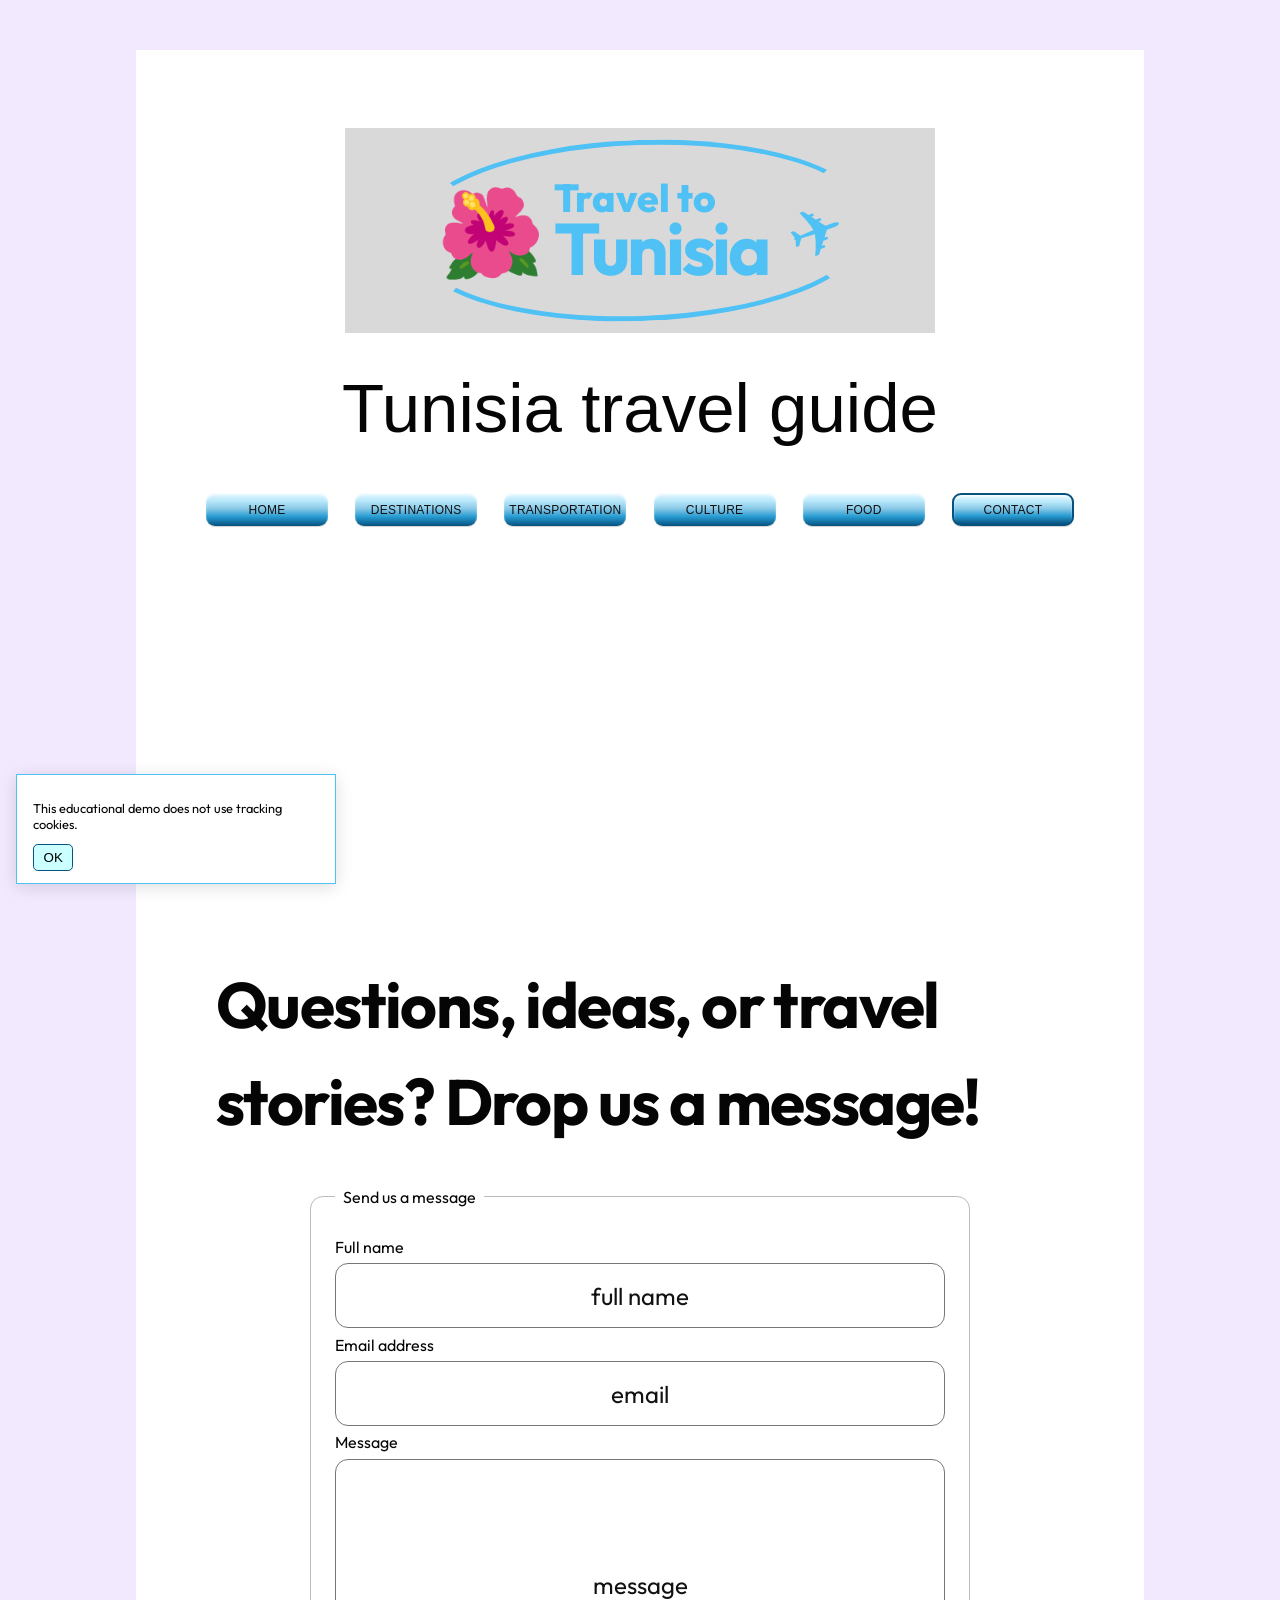
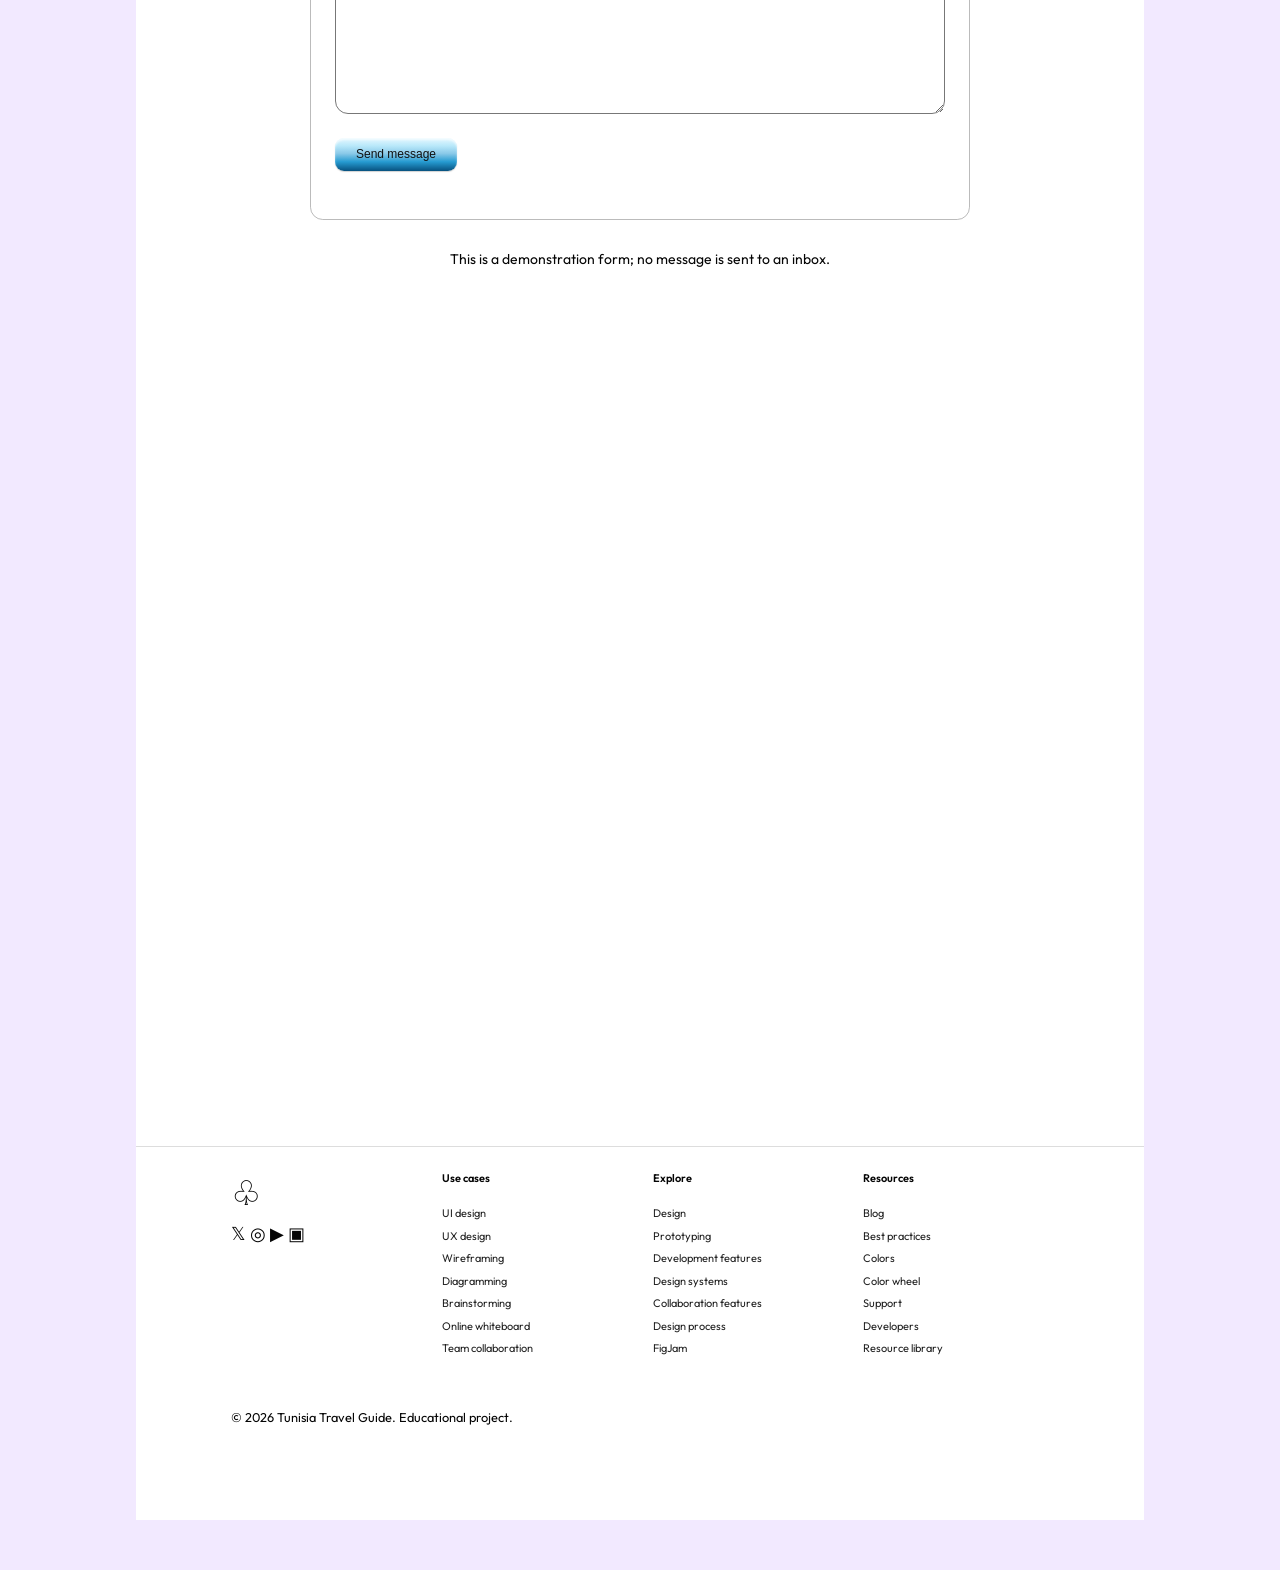
==== contact.html @ e6e29f47 "website cding i already had the codes in a different folder so i just copied them into here" ====
<!DOCTYPE html>
<html lang="en">

<head>
    <!-- page information and stylesheet -->
    <meta charset="utf-8"/>
    <meta content="width=device-width,initial-scale=1" name="viewport"/>
    <meta
        content="Discover Tunisia with a practical travel guide to coastal destinations, local transport, culture, traditional food and ways to get in touch."
        name="description"
    />

    <title>Contact | Tunisia Travel Guide</title>

    <link href="css/style.css" rel="stylesheet" type="text/css"/>
    <meta content="Tunisia Travel Guide student project" name="author"/>
    <meta content="Tunisia,travel,destinations,culture,food" name="keywords"/>
    <link href="img/favicon.svg" rel="icon" type="image/svg+xml"/>
</head>

<body>
    <section class="site">

        <!-- header and navigation -->
        <header class="header">

            <section class="logo-panel">
                <span class="flower">🌺</span>

                <section class="logo-words">
                    <span>Travel to</span>
                    <strong>Tunisia</strong>
                </section>

                <span class="plane">✈</span>
            </section>

            <h1 class="tagline">Tunisia travel guide</h1>

            <nav aria-label="Main navigation">
                <a aria-label="Home" href="index.html" title="Home">Home</a>
                <a aria-label="Destinations" href="destinations.html" title="Destinations">Destinations</a>
                <a aria-label="Transportation" href="transportation.html" title="Transportation">Transportation</a>
                <a aria-label="Culture" href="culture.html" title="Culture">Culture</a>
                <a aria-label="Food" href="food.html" title="Food">Food</a>
                <a aria-current="page" aria-label="Contact" href="contact.html" title="Contact">Contact</a>
            </nav>

        </header>

        <!-- main content -->
        <main>

            <!-- Contact section -->
            <section class="contact">

                <h2>Questions, ideas, or travel stories? Drop us a message!</h2>

                <!-- Contact form -->
                <form
                    action="contact.html"
                    aria-label="Contact form"
                    method="get"
                >

                    <fieldset>
                        <legend>Send us a message</legend>

                        <!-- Full name field -->
                        <label for="full-name">Full name</label>
                        <input
                            aria-label="full name"
                            id="full-name"
                            name="full-name"
                            placeholder="full name"
                            required=""
                            type="text"
                        />

                        <!-- Email field -->
                        <label for="email">Email address</label>
                        <input
                            aria-label="email"
                            id="email"
                            name="email"
                            placeholder="email"
                            required=""
                            type="email"
                        />

                        <!-- Message field -->
                        <label for="message">Message</label>
                        <textarea
                            aria-label="message"
                            id="message"
                            name="message"
                            placeholder="message"
                            required=""
                        ></textarea>

                        <!-- submit button -->
                        <input type="submit" value="Send message"/>

                    </fieldset>

                    <p id="form-status" role="status">
                        This is a demonstration form; no message is sent to an inbox.
                    </p>

                </form>

            </section>

        </main>

        <!-- footer -->
        <footer class="footer">

            <!-- Social symbols -->
            <section class="social">
                <section class="figma">♧</section>
                <section class="social-links">𝕏 ◎ ▶ ▣</section>
            </section>

            <!-- use cases links -->
            <section>
                <h3>Use cases</h3>

                <a href="index.html" title="Return to the Tunisia travel guide home page">UI design</a>
                <a href="index.html" title="Return to the Tunisia travel guide home page">UX design</a>
                <a href="index.html" title="Return to the Tunisia travel guide home page">Wireframing</a>
                <a href="index.html" title="Return to the Tunisia travel guide home page">Diagramming</a>
                <a href="index.html" title="Return to the Tunisia travel guide home page">Brainstorming</a>
                <a href="index.html" title="Return to the Tunisia travel guide home page">Online whiteboard</a>
                <a href="index.html" title="Return to the Tunisia travel guide home page">Team collaboration</a>
            </section>

            <!-- explore links -->
            <section>
                <h3>Explore</h3>

                <a href="index.html" title="Return to the Tunisia travel guide home page">Design</a>
                <a href="index.html" title="Return to the Tunisia travel guide home page">Prototyping</a>
                <a href="index.html" title="Return to the Tunisia travel guide home page">Development features</a>
                <a href="index.html" title="Return to the Tunisia travel guide home page">Design systems</a>
                <a href="index.html" title="Return to the Tunisia travel guide home page">Collaboration features</a>
                <a href="index.html" title="Return to the Tunisia travel guide home page">Design process</a>
                <a href="index.html" title="Return to the Tunisia travel guide home page">FigJam</a>
            </section>

            <!-- resources links -->
            <section>
                <h3>Resources</h3>

                <a href="index.html" title="Return to the Tunisia travel guide home page">Blog</a>
                <a href="index.html" title="Return to the Tunisia travel guide home page">Best practices</a>
                <a href="index.html" title="Return to the Tunisia travel guide home page">Colors</a>
                <a href="index.html" title="Return to the Tunisia travel guide home page">Color wheel</a>
                <a href="index.html" title="Return to the Tunisia travel guide home page">Support</a>
                <a href="index.html" title="Return to the Tunisia travel guide home page">Developers</a>
                <a href="index.html" title="Return to the Tunisia travel guide home page">Resource library</a>
            </section>

            <p class="copyright">
                © 2026 Tunisia Travel Guide. Educational project.
            </p>

        </footer>

    </section>

    <!-- cookie notice -->
    <aside
        aria-label="Cookie information"
        class="cookie-notice"
        id="cookie-notice"
    >
        <p>This educational demo does not use tracking cookies.</p>
        <button id="cookie-close" type="button">OK</button>
    </aside>

    <!-- javascript for the cookie notice -->
    <script defer="True" src="js/cookies.js"></script>

</body>
</html>
---- css/style.css ----
@import url('https://fonts.googleapis.com/css2?family=Outfit:wght@400;500;600;700;800&display=swap');
:root{--blue:#4fc1f5}*{box-sizing:border-box}body{margin:0;background:#f2e9ff;color:#050505;font-family:Outfit,'Arial Rounded MT Bold',Arial,sans-serif}.site{width:min(100%,1008px);margin:50px auto;background:#fff;min-height:3070px}.header{padding:78px 70px 0;text-align:center}.logo-panel{width:590px;max-width:100%;height:205px;background:#d9d9d9;margin:auto;display:flex;align-items:center;justify-content:center;position:relative;color:var(--blue);overflow:hidden}.logo-panel:before,.logo-panel:after{content:'';position:absolute;width:440px;height:150px;border:5px solid var(--blue);border-left-color:transparent;border-right-color:transparent;border-radius:50%;transform:rotate(-2deg)}.logo-panel:before{top:12px;border-bottom-color:transparent}.logo-panel:after{bottom:12px;border-top-color:transparent}.flower{font-size:86px;z-index:1;margin-right:10px}.plane{font-size:67px;z-index:1;transform:rotate(-20deg);margin-left:20px}.logo-words{display:flex;flex-direction:column;line-height:.91;text-align:left;z-index:1;font-weight:800}.logo-words span{font-size:39px}.logo-words strong{font-size:73px;letter-spacing:-3px}.tagline{font-family:Arial,sans-serif;font-size:69px;font-weight:400;letter-spacing:0;margin:36px 0 45px;white-space:nowrap}.header nav{display:flex;justify-content:space-between;gap:22px;margin:0 auto;max-width:870px}.header nav a,.contact input[type="submit"]{display:inline-flex;justify-content:center;align-items:center;background:linear-gradient(to bottom,#e7f8ff 0%,#b8e8fa 24%,#8ac9e8 47%,#269bd1 72%,#07517f 100%);box-shadow:inset 0 2px 2px #fff9,0 1px 1px #5554;border:0;border-radius:9px;color:#111;font:400 12px Arial,sans-serif;text-decoration:none;height:33px;width:122px;cursor:pointer}.header nav a:hover,.header nav a:focus-visible,.contact input[type="submit"]:hover{filter:brightness(1.1);outline:2px solid #4fc1f5;outline-offset:2px}main{padding:0 0 0}.feature{display:grid;grid-template-columns:1fr 1fr;align-items:center;gap:9%;padding:0 43px;min-height:760px;margin:0}.feature:first-child{margin-top:105px}.feature.reverse .copy{order:2}.feature.reverse figure{order:1}.feature .copy{max-width:410px}.copy h2,.contact h2{font-size:65px;line-height:1.15;letter-spacing:-2.5px;font-weight:700;margin:0 0 43px}.copy p{font-size:16px;line-height:1.42;margin:0 0 14px}.copy h4{font-size:16px;font-weight:400;margin:23px 0 4px}.reasons p{margin:0 0 18px}.feature figure{margin:0}.feature figure img{width:100%;height:550px;object-fit:cover;display:block}.feature figcaption{font-size:15px;text-align:left;line-height:1.2}.footer{border-top:1px solid #ddd;display:grid;grid-template-columns:1fr 1fr 1fr 1fr;gap:25px;padding:24px 95px 95px;min-height:320px;margin-top:140px}.footer h3{font-size:11px;margin:0 0 17px;font-weight:600}.footer a{display:block;font-size:11px;line-height:2.05;color:#222;text-decoration:none}.social{font-size:24px;text-align:left}.social-links{font-size:18px;white-space:nowrap;margin-top:8px}.figma{font-size:34px}.contact{min-height:2050px;padding:430px 80px 0;text-align:left}.contact h2{font-size:64px;line-height:1.52;margin:0 0 36px;letter-spacing:-1.6px}.contact form{display:flex;align-items:center;flex-direction:column;gap:27px}.contact input,.contact textarea{font:24px Outfit,Arial,sans-serif;text-align:center;width:610px;max-width:100%;border:1px solid #777;border-radius:13px;background:white;padding:12px 20px;color:#111}.contact input{height:65px}.contact textarea{height:255px;resize:vertical;display:flex;padding-top:110px}.contact input::placeholder,.contact textarea::placeholder{color:#111;opacity:1}.contact input[type="submit"]{margin-top:75px}.contact #form-status{font-size:14px;max-width:500px}.contact+.footer{margin-top:0}
@media(min-width:769px){.site{display:flex;flex-direction:column}.site main{flex:1}.site .footer{margin-top:auto}.feature{min-height:760px}.feature:first-child{margin-top:105px}.feature:last-child{margin-bottom:100px}}
@media(max-width:768px){.site{margin:0;min-height:100vh}.header{padding:35px 15px 0}.logo-panel{height:130px;width:350px}.logo-panel:before,.logo-panel:after{width:270px;height:100px;border-width:3px}.flower{font-size:46px}.plane{font-size:35px;margin-left:5px}.logo-words span{font-size:23px}.logo-words strong{font-size:43px;letter-spacing:-1px}.tagline{font-size:clamp(27px,7vw,45px);margin:25px 0 30px}.header nav{flex-wrap:wrap;justify-content:center;gap:12px}.header nav a{width:calc(33.33% - 10px);height:30px}.feature,.feature.reverse{grid-template-columns:1fr;min-height:0;padding:0 25px;margin:90px 0 120px;gap:28px}.feature:first-child{margin-top:90px}.feature.reverse .copy,.feature.reverse figure{order:initial}.copy h2{font-size:46px;margin-bottom:24px}.copy p{font-size:15px}.feature figure img{height:auto;max-height:550px;object-fit:cover}.footer{grid-template-columns:repeat(2,1fr);padding:35px 30px 60px;gap:30px;margin-top:50px}.contact{min-height:950px;padding:140px 25px 30px}.contact h2{font-size:clamp(30px,7vw,48px);line-height:1.3}.contact input,.contact textarea{font-size:18px}.contact textarea{height:200px;padding-top:75px}.contact input[type="submit"]{margin-top:25px}}

/* Assignment criteria: responsive layout, positioning, selectors and accessible states. */
.site { position: relative; }
.header { position: relative; }
.header nav a:active { background: #07517f; color: #fff; }
.header nav a[aria-current="page"] { border-color: #07517f; border-style: solid; border-width: 2px; }
.header nav > a { text-transform: uppercase; letter-spacing: .02em; }
.copy p { text-indent: .25rem; word-spacing: .04em; }
.copy p::first-letter { font-size: 1.12em; }
.copy strong, .copy em { font-weight: 600; }
.feature figure { position: relative; }
.feature figure img { border-color: #e6e6e6; border-style: solid; border-width: 1px; }
.feature figure figcaption { float: left; }
.feature figure::after { content: ""; display: block; clear: both; }
.footer > section { min-width: 0; }
.footer a:hover { text-decoration: underline; }
.footer .copyright { grid-column: 1 / -1; font-size: .8rem; margin: 1.5rem 0 0; }
.travel-table { width: 100%; border-collapse: collapse; margin-top: 1rem; font-size: .9rem; }
.travel-table caption { text-align: left; font-weight: 600; margin-bottom: .5rem; }
.travel-table th, .travel-table td { padding: .7rem; text-align: left; border: 1px solid #ccc; }
.travel-table tbody tr:nth-child(even) { background-color: #CFF; }
.travel-table tbody tr:nth-child(odd) { background-color: #FFF; }
.extra-information { padding: 2rem 5%; margin: 1rem auto 5rem; max-width: 800px; }
.extra-information h2 { font-size: 1.5rem; }
.contact fieldset { width: min(100%, 650px); border: 1px solid #bbb; border-radius: .8rem; padding: 1.5rem; }
.contact legend { font-size: 1rem; padding: 0 .5rem; }
.contact label { display: block; width: 100%; text-align: left; font-size: 1rem; margin: .4rem 0; }
.contact input[type="submit"] { width: 122px; height: 33px; padding: 0; margin: 1.5rem auto; }
.contact form { gap: 1rem; }
.contact textarea { display: block; }
.cookie-notice { position: fixed; z-index: 9999; bottom: 1rem; left: 1rem; max-width: 320px; padding: .75rem 1rem; background: #fff; border: 1px solid #4fc1f5; box-shadow: 0 3px 16px #0002; font-size: .8rem; }
.cookie-notice button { cursor: pointer; border: 1px solid #07517f; border-radius: .3rem; background: #cff; padding: .3rem .6rem; }
.cookie-notice[hidden] { display: none; }
@media (max-width: 768px) { .site { width: 100%; } .header nav a { font-size: .65rem; } .extra-information { padding: 1.5rem; } .contact fieldset { padding: .75rem; } }
@media (max-width: 480px) { .header nav a { width: calc(50% - 12px); } .footer { grid-template-columns: 1fr 1fr; } .copy h2 { font-size: 2.25rem; } .contact { padding-top: 6rem; } .contact h2 { font-size: 2rem; } }
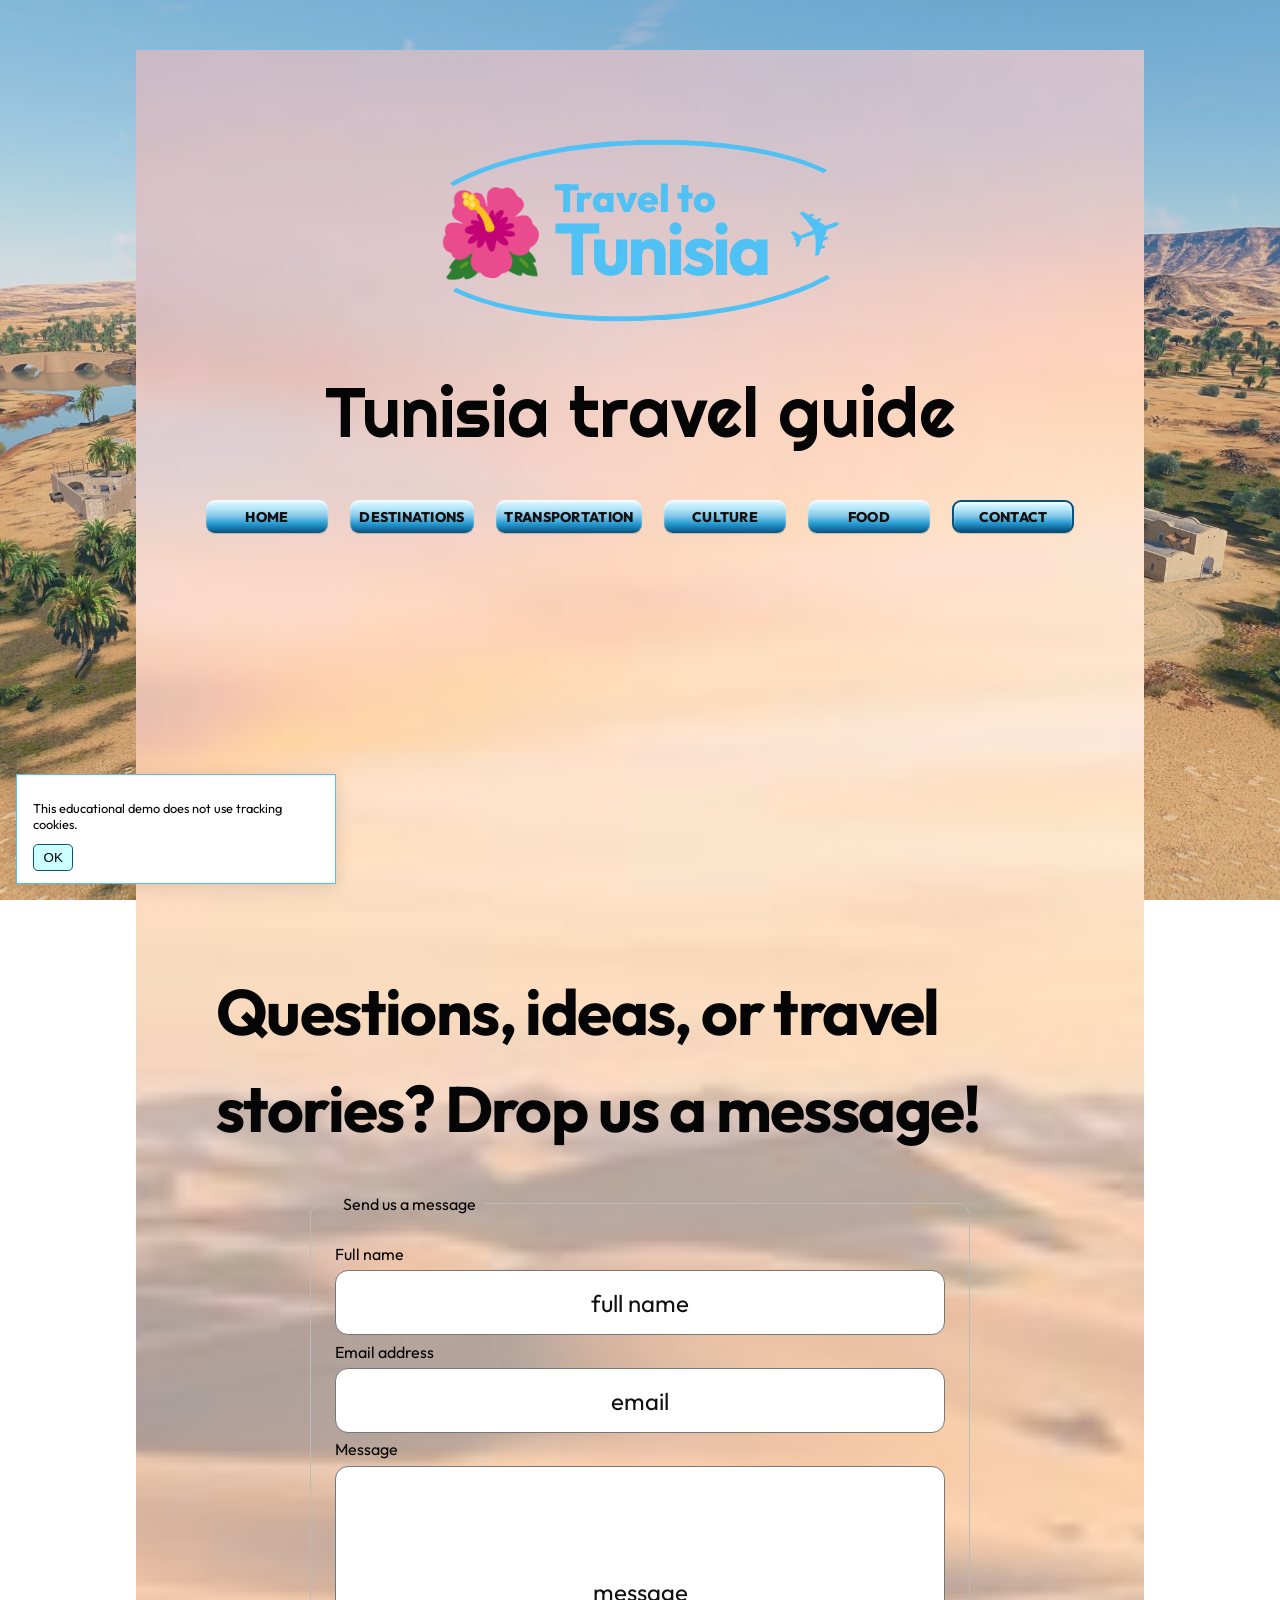
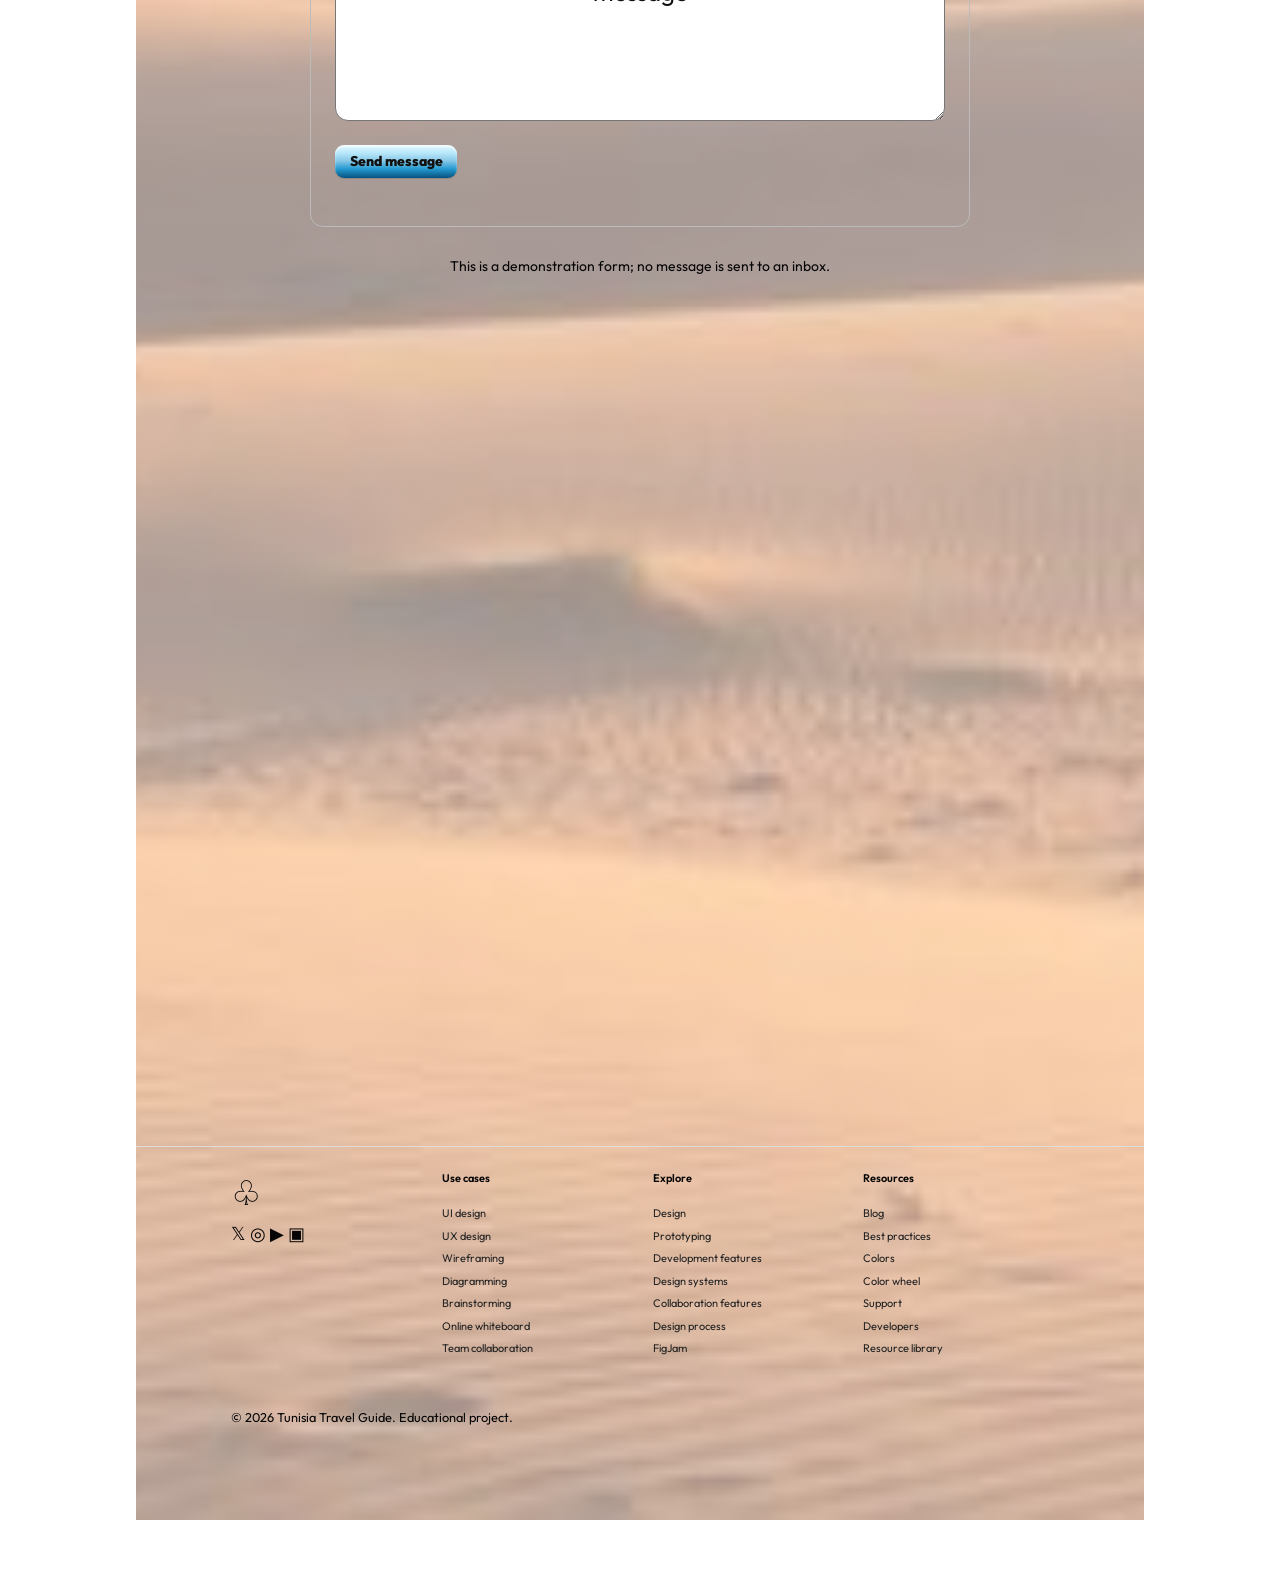
==== commit eb862384: "Update contact.html" ====
--- a/contact.html
+++ b/contact.html
@@ -56,6 +56,7 @@
             <section class="contact">
 
                 <h2>Questions, ideas, or travel stories? Drop us a message!</h2>
+                
 
                 <!-- Contact form -->
                 <form
--- a/css/style.css
+++ b/css/style.css
@@ -1,39 +1,835 @@
-@import url('https://fonts.googleapis.com/css2?family=Outfit:wght@400;500;600;700;800&display=swap');
-:root{--blue:#4fc1f5}*{box-sizing:border-box}body{margin:0;background:#f2e9ff;color:#050505;font-family:Outfit,'Arial Rounded MT Bold',Arial,sans-serif}.site{width:min(100%,1008px);margin:50px auto;background:#fff;min-height:3070px}.header{padding:78px 70px 0;text-align:center}.logo-panel{width:590px;max-width:100%;height:205px;background:#d9d9d9;margin:auto;display:flex;align-items:center;justify-content:center;position:relative;color:var(--blue);overflow:hidden}.logo-panel:before,.logo-panel:after{content:'';position:absolute;width:440px;height:150px;border:5px solid var(--blue);border-left-color:transparent;border-right-color:transparent;border-radius:50%;transform:rotate(-2deg)}.logo-panel:before{top:12px;border-bottom-color:transparent}.logo-panel:after{bottom:12px;border-top-color:transparent}.flower{font-size:86px;z-index:1;margin-right:10px}.plane{font-size:67px;z-index:1;transform:rotate(-20deg);margin-left:20px}.logo-words{display:flex;flex-direction:column;line-height:.91;text-align:left;z-index:1;font-weight:800}.logo-words span{font-size:39px}.logo-words strong{font-size:73px;letter-spacing:-3px}.tagline{font-family:Arial,sans-serif;font-size:69px;font-weight:400;letter-spacing:0;margin:36px 0 45px;white-space:nowrap}.header nav{display:flex;justify-content:space-between;gap:22px;margin:0 auto;max-width:870px}.header nav a,.contact input[type="submit"]{display:inline-flex;justify-content:center;align-items:center;background:linear-gradient(to bottom,#e7f8ff 0%,#b8e8fa 24%,#8ac9e8 47%,#269bd1 72%,#07517f 100%);box-shadow:inset 0 2px 2px #fff9,0 1px 1px #5554;border:0;border-radius:9px;color:#111;font:400 12px Arial,sans-serif;text-decoration:none;height:33px;width:122px;cursor:pointer}.header nav a:hover,.header nav a:focus-visible,.contact input[type="submit"]:hover{filter:brightness(1.1);outline:2px solid #4fc1f5;outline-offset:2px}main{padding:0 0 0}.feature{display:grid;grid-template-columns:1fr 1fr;align-items:center;gap:9%;padding:0 43px;min-height:760px;margin:0}.feature:first-child{margin-top:105px}.feature.reverse .copy{order:2}.feature.reverse figure{order:1}.feature .copy{max-width:410px}.copy h2,.contact h2{font-size:65px;line-height:1.15;letter-spacing:-2.5px;font-weight:700;margin:0 0 43px}.copy p{font-size:16px;line-height:1.42;margin:0 0 14px}.copy h4{font-size:16px;font-weight:400;margin:23px 0 4px}.reasons p{margin:0 0 18px}.feature figure{margin:0}.feature figure img{width:100%;height:550px;object-fit:cover;display:block}.feature figcaption{font-size:15px;text-align:left;line-height:1.2}.footer{border-top:1px solid #ddd;display:grid;grid-template-columns:1fr 1fr 1fr 1fr;gap:25px;padding:24px 95px 95px;min-height:320px;margin-top:140px}.footer h3{font-size:11px;margin:0 0 17px;font-weight:600}.footer a{display:block;font-size:11px;line-height:2.05;color:#222;text-decoration:none}.social{font-size:24px;text-align:left}.social-links{font-size:18px;white-space:nowrap;margin-top:8px}.figma{font-size:34px}.contact{min-height:2050px;padding:430px 80px 0;text-align:left}.contact h2{font-size:64px;line-height:1.52;margin:0 0 36px;letter-spacing:-1.6px}.contact form{display:flex;align-items:center;flex-direction:column;gap:27px}.contact input,.contact textarea{font:24px Outfit,Arial,sans-serif;text-align:center;width:610px;max-width:100%;border:1px solid #777;border-radius:13px;background:white;padding:12px 20px;color:#111}.contact input{height:65px}.contact textarea{height:255px;resize:vertical;display:flex;padding-top:110px}.contact input::placeholder,.contact textarea::placeholder{color:#111;opacity:1}.contact input[type="submit"]{margin-top:75px}.contact #form-status{font-size:14px;max-width:500px}.contact+.footer{margin-top:0}
-@media(min-width:769px){.site{display:flex;flex-direction:column}.site main{flex:1}.site .footer{margin-top:auto}.feature{min-height:760px}.feature:first-child{margin-top:105px}.feature:last-child{margin-bottom:100px}}
-@media(max-width:768px){.site{margin:0;min-height:100vh}.header{padding:35px 15px 0}.logo-panel{height:130px;width:350px}.logo-panel:before,.logo-panel:after{width:270px;height:100px;border-width:3px}.flower{font-size:46px}.plane{font-size:35px;margin-left:5px}.logo-words span{font-size:23px}.logo-words strong{font-size:43px;letter-spacing:-1px}.tagline{font-size:clamp(27px,7vw,45px);margin:25px 0 30px}.header nav{flex-wrap:wrap;justify-content:center;gap:12px}.header nav a{width:calc(33.33% - 10px);height:30px}.feature,.feature.reverse{grid-template-columns:1fr;min-height:0;padding:0 25px;margin:90px 0 120px;gap:28px}.feature:first-child{margin-top:90px}.feature.reverse .copy,.feature.reverse figure{order:initial}.copy h2{font-size:46px;margin-bottom:24px}.copy p{font-size:15px}.feature figure img{height:auto;max-height:550px;object-fit:cover}.footer{grid-template-columns:repeat(2,1fr);padding:35px 30px 60px;gap:30px;margin-top:50px}.contact{min-height:950px;padding:140px 25px 30px}.contact h2{font-size:clamp(30px,7vw,48px);line-height:1.3}.contact input,.contact textarea{font-size:18px}.contact textarea{height:200px;padding-top:75px}.contact input[type="submit"]{margin-top:25px}}
-
-/* Assignment criteria: responsive layout, positioning, selectors and accessible states. */
-.site { position: relative; }
-.header { position: relative; }
-.header nav a:active { background: #07517f; color: #fff; }
-.header nav a[aria-current="page"] { border-color: #07517f; border-style: solid; border-width: 2px; }
-.header nav > a { text-transform: uppercase; letter-spacing: .02em; }
-.copy p { text-indent: .25rem; word-spacing: .04em; }
-.copy p::first-letter { font-size: 1.12em; }
-.copy strong, .copy em { font-weight: 600; }
-.feature figure { position: relative; }
-.feature figure img { border-color: #e6e6e6; border-style: solid; border-width: 1px; }
-.feature figure figcaption { float: left; }
-.feature figure::after { content: ""; display: block; clear: both; }
-.footer > section { min-width: 0; }
-.footer a:hover { text-decoration: underline; }
-.footer .copyright { grid-column: 1 / -1; font-size: .8rem; margin: 1.5rem 0 0; }
-.travel-table { width: 100%; border-collapse: collapse; margin-top: 1rem; font-size: .9rem; }
-.travel-table caption { text-align: left; font-weight: 600; margin-bottom: .5rem; }
-.travel-table th, .travel-table td { padding: .7rem; text-align: left; border: 1px solid #ccc; }
-.travel-table tbody tr:nth-child(even) { background-color: #CFF; }
-.travel-table tbody tr:nth-child(odd) { background-color: #FFF; }
-.extra-information { padding: 2rem 5%; margin: 1rem auto 5rem; max-width: 800px; }
-.extra-information h2 { font-size: 1.5rem; }
-.contact fieldset { width: min(100%, 650px); border: 1px solid #bbb; border-radius: .8rem; padding: 1.5rem; }
-.contact legend { font-size: 1rem; padding: 0 .5rem; }
-.contact label { display: block; width: 100%; text-align: left; font-size: 1rem; margin: .4rem 0; }
-.contact input[type="submit"] { width: 122px; height: 33px; padding: 0; margin: 1.5rem auto; }
-.contact form { gap: 1rem; }
-.contact textarea { display: block; }
-.cookie-notice { position: fixed; z-index: 9999; bottom: 1rem; left: 1rem; max-width: 320px; padding: .75rem 1rem; background: #fff; border: 1px solid #4fc1f5; box-shadow: 0 3px 16px #0002; font-size: .8rem; }
-.cookie-notice button { cursor: pointer; border: 1px solid #07517f; border-radius: .3rem; background: #cff; padding: .3rem .6rem; }
-.cookie-notice[hidden] { display: none; }
-@media (max-width: 768px) { .site { width: 100%; } .header nav a { font-size: .65rem; } .extra-information { padding: 1.5rem; } .contact fieldset { padding: .75rem; } }
-@media (max-width: 480px) { .header nav a { width: calc(50% - 12px); } .footer { grid-template-columns: 1fr 1fr; } .copy h2 { font-size: 2.25rem; } .contact { padding-top: 6rem; } .contact h2 { font-size: 2rem; } }
+
+/* Google Font */
+@import url('https://fonts.googleapis.com/css2?family=Outfit:wght@400;500;600;700;800&family=Righteous&display=swap');
+
+
+/* General Styling */
+:root {
+    --blue: #4fc1f5;
+}
+
+* {
+    box-sizing: border-box;
+}
+
+
+/* Background outside the website */
+body {
+    margin: 0;
+    background-image: url("../img/sahara2.jpeg");
+    background-size: cover;
+    background-position: center;
+    background-attachment: fixed;
+    background-repeat: no-repeat;
+    color: #050505;
+    font-family: Outfit, 'Arial Rounded MT Bold', Arial, sans-serif;
+}
+
+
+
+
+/* Main website area */
+.site {
+    width: min(100%, 1008px);
+    margin: 50px auto;
+    min-height: 3070px;
+
+    background-image: linear-gradient(
+        rgba(255, 255, 255, 0.55),
+        rgba(255, 255, 255, 0.55)
+    ), url("../img/sahara.jpg");
+
+    background-size: cover;
+    background-position: center;
+    background-repeat: no-repeat;
+}
+
+
+
+
+/* Header */
+.header {
+    padding: 78px 70px 0;
+    text-align: center;
+}
+
+.logo-panel {
+    width: 590px;
+    max-width: 100%;
+    height: 205px;
+    background: transparent;
+    margin: auto;
+    display: flex;
+    align-items: center;
+    justify-content: center;
+    position: relative;
+    color: var(--blue);
+    overflow: hidden;
+}
+
+.logo-panel:before,
+.logo-panel:after {
+    content: '';
+    position: absolute;
+    width: 440px;
+    height: 150px;
+    border: 5px solid var(--blue);
+    border-left-color: transparent;
+    border-right-color: transparent;
+    border-radius: 50%;
+    transform: rotate(-2deg);
+}
+
+.logo-panel:before {
+    top: 12px;
+    border-bottom-color: transparent;
+}
+
+.logo-panel:after {
+    bottom: 12px;
+    border-top-color: transparent;
+}
+
+.flower {
+    font-size: 86px;
+    z-index: 1;
+    margin-right: 10px;
+}
+
+.plane {
+    font-size: 67px;
+    z-index: 1;
+    transform: rotate(-20deg);
+    margin-left: 20px;
+}
+
+.logo-words {
+    display: flex;
+    flex-direction: column;
+    line-height: .91;
+    text-align: left;
+    z-index: 1;
+    font-weight: 800;
+}
+
+.logo-words span {
+    font-size: 39px;
+}
+
+.logo-words strong {
+    font-size: 73px;
+    letter-spacing: -3px;
+}
+
+.tagline {
+    font-family: 'Righteous', cursive;
+    font-size: 69px;
+    font-weight: 400;
+    letter-spacing: 0;
+    margin: 36px 0 45px;
+    white-space: nowrap;
+}
+
+
+/* Navigation */
+.header nav {
+    display: flex;
+    justify-content: space-between;
+    gap: 22px;
+    margin: 0 auto;
+    max-width: 870px;
+}
+
+.header nav a,
+.contact input[type="submit"] {
+    display: inline-flex;
+    justify-content: center;
+    align-items: center;
+    background: linear-gradient(
+        to bottom,
+        #e7f8ff 0%,
+        #b8e8fa 24%,
+        #8ac9e8 47%,
+        #269bd1 72%,
+        #07517f 100%
+    );
+    box-shadow: inset 0 2px 2px #fff9, 0 1px 1px #5554;
+    border: 0;
+    border-radius: 9px;
+    color: #111;
+    font: 800 14px 'Outfit', Arial, sans-serif;
+    text-decoration: none;
+    height: 33px;
+    min-width: 122px;
+    width: auto;
+    padding: 0 12px;
+    box-sizing: border-box; 
+    cursor: pointer;
+}
+
+.header nav a:hover,
+.header nav a:focus-visible,
+.contact input[type="submit"]:hover {
+    filter: brightness(1.1);
+    outline: 2px solid #4fc1f5;
+    outline-offset: 2px;
+}
+
+
+/* Main Content */
+main {
+    padding: 0 0 0;
+}
+
+.feature {
+    display: grid;
+    grid-template-columns: 1fr 1fr;
+    align-items: center;
+    gap: 9%;
+    padding: 0 43px;
+    min-height: 760px;
+    margin: 0;
+}
+
+.feature:first-child {
+    margin-top: 105px;
+}
+
+.feature.reverse .copy {
+    order: 2;
+}
+
+.feature.reverse figure {
+    order: 1;
+}
+
+.feature .copy {
+    max-width: 410px;
+}
+
+.copy h2,
+.contact h2 {
+    font-size: 65px;
+    line-height: 1.15;
+    letter-spacing: -2.5px;
+    font-weight: 700;
+    margin: 0 0 43px;
+}
+
+.copy p {
+    font-size: 16px;
+    line-height: 1.42;
+    margin: 0 0 14px;
+}
+
+.copy h4 {
+    font-size: 16px;
+    font-weight: 400;
+    margin: 23px 0 4px;
+}
+
+.reasons p {
+    margin: 0 0 18px;
+}
+
+
+/* Images */
+.feature figure {
+    margin: 0;
+}
+
+.feature figure img {
+    width: 100%;
+    height: 550px;
+    object-fit: cover;
+    display: block;
+}
+
+.feature figcaption {
+    font-size: 15px;
+    text-align: left;
+    line-height: 1.2;
+}
+
+
+/* Footer */
+.footer {
+    border-top: 1px solid #ddd;
+    display: grid;
+    grid-template-columns: 1fr 1fr 1fr 1fr;
+    gap: 25px;
+    padding: 24px 95px 95px;
+    min-height: 320px;
+    margin-top: 140px;
+}
+
+.footer h3 {
+    font-size: 11px;
+    margin: 0 0 17px;
+    font-weight: 600;
+}
+
+.footer a {
+    display: block;
+    font-size: 11px;
+    line-height: 2.05;
+    color: #222;
+    text-decoration: none;
+}
+
+.social {
+    font-size: 24px;
+    text-align: left;
+}
+
+.social-links {
+    font-size: 18px;
+    white-space: nowrap;
+    margin-top: 8px;
+}
+
+.figma {
+    font-size: 34px;
+}
+
+
+/* Contact Page */
+.contact {
+    min-height: 2050px;
+    padding: 430px 80px 0;
+    text-align: left;
+}
+
+.contact h2 {
+    font-size: 64px;
+    line-height: 1.52;
+    margin: 0 0 36px;
+    letter-spacing: -1.6px;
+}
+
+.contact form {
+    display: flex;
+    align-items: center;
+    flex-direction: column;
+    gap: 27px;
+}
+
+.contact input,
+.contact textarea {
+    font: 24px Outfit, Arial, sans-serif;
+    text-align: center;
+    width: 610px;
+    max-width: 100%;
+    border: 1px solid #777;
+    border-radius: 13px;
+    background: white;
+    padding: 12px 20px;
+    color: #111;
+}
+
+.contact input {
+    height: 65px;
+}
+
+.contact textarea {
+    height: 255px;
+    resize: vertical;
+    display: flex;
+    padding-top: 110px;
+}
+
+.contact input::placeholder,
+.contact textarea::placeholder {
+    color: #111;
+    opacity: 1;
+}
+
+.contact input[type="submit"] {
+    margin-top: 75px;
+}
+
+.contact #form-status {
+    font-size: 14px;
+    max-width: 500px;
+}
+
+.contact + .footer {
+    margin-top: 0;
+}
+
+
+/* Desktop Layout */
+@media (min-width: 769px) {
+    .site {
+        display: flex;
+        flex-direction: column;
+    }
+
+    .site main {
+        flex: 1;
+    }
+
+    .site .footer {
+        margin-top: auto;
+    }
+
+    .feature {
+        min-height: 760px;
+    }
+
+    .feature:first-child {
+        margin-top: 105px;
+    }
+
+    .feature:last-child {
+        margin-bottom: 100px;
+    }
+}
+
+
+/* Tablet and Mobile Layout */
+@media (max-width: 768px) {
+    .site {
+        margin: 0;
+        min-height: 100vh;
+    }
+
+    .header {
+        padding: 35px 15px 0;
+    }
+
+    .logo-panel {
+        height: 130px;
+        width: 350px;
+    }
+
+    .logo-panel:before,
+    .logo-panel:after {
+        width: 270px;
+        height: 100px;
+        border-width: 3px;
+    }
+
+    .flower {
+        font-size: 46px;
+    }
+
+    .plane {
+        font-size: 35px;
+        margin-left: 5px;
+    }
+
+    .logo-words span {
+        font-size: 23px;
+    }
+
+    .logo-words strong {
+        font-size: 43px;
+        letter-spacing: -1px;
+    }
+
+    .tagline {
+        font-size: clamp(27px, 7vw, 45px);
+        margin: 25px 0 30px;
+    }
+
+    .header nav {
+        flex-wrap: wrap;
+        justify-content: center;
+        gap: 12px;
+    }
+
+    .header nav a {
+        width: calc(33.33% - 10px);
+        height: 30px;
+    }
+
+    .feature,
+    .feature.reverse {
+        grid-template-columns: 1fr;
+        min-height: 0;
+        padding: 0 25px;
+        margin: 90px 0 120px;
+        gap: 28px;
+    }
+
+    .feature:first-child {
+        margin-top: 90px;
+    }
+
+    .feature.reverse .copy,
+    .feature.reverse figure {
+        order: initial;
+    }
+
+    .copy h2 {
+        font-size: 46px;
+        margin-bottom: 24px;
+    }
+
+    .copy p {
+        font-size: 15px;
+    }
+
+    .feature figure img {
+        height: auto;
+        max-height: 550px;
+        object-fit: cover;
+    }
+
+    .footer {
+        grid-template-columns: repeat(2, 1fr);
+        padding: 35px 30px 60px;
+        gap: 30px;
+        margin-top: 50px;
+    }
+
+    .contact {
+        min-height: 950px;
+        padding: 140px 25px 30px;
+    }
+
+    .contact h2 {
+        font-size: clamp(30px, 7vw, 48px);
+        line-height: 1.3;
+    }
+
+    .contact input,
+    .contact textarea {
+        font-size: 18px;
+    }
+
+    .contact textarea {
+        height: 200px;
+        padding-top: 75px;
+    }
+
+    .contact input[type="submit"] {
+        margin-top: 25px;
+    }
+}
+
+
+/* Assignment Criteria: Positioning and Selectors */
+.site {
+    position: relative;
+}
+
+.header {
+    position: relative;
+}
+
+.header nav a:active {
+    background: #07517f;
+    color: #fff;
+}
+
+.header nav a[aria-current="page"] {
+    border-color: #07517f;
+    border-style: solid;
+    border-width: 2px;
+}
+
+.header nav > a {
+    text-transform: uppercase;
+    letter-spacing: .02em;
+}
+
+.copy p {
+    text-indent: .25rem;
+    word-spacing: .04em;
+}
+
+.copy p::first-letter {
+    font-size: 1.12em;
+}
+
+.copy strong,
+.copy em {
+    font-weight: 600;
+}
+
+.feature figure {
+    position: relative;
+}
+
+.feature figure img {
+    border-color: #e6e6e6;
+    border-style: solid;
+    border-width: 1px;
+}
+
+.feature figure figcaption {
+    float: left;
+}
+
+.feature figure::after {
+    content: "";
+    display: block;
+    clear: both;
+}
+
+.footer > section {
+    min-width: 0;
+}
+
+.footer a:hover {
+    text-decoration: underline;
+}
+
+.footer .copyright {
+    grid-column: 1 / -1;
+    font-size: .8rem;
+    margin: 1.5rem 0 0;
+}
+
+
+/* Transportation Table */
+.travel-table {
+    width: 100%;
+    border-collapse: collapse;
+    margin-top: 1rem;
+    font-size: .9rem;
+}
+
+.travel-table caption {
+    text-align: left;
+    font-weight: 600;
+    margin-bottom: .5rem;
+}
+
+.travel-table th,
+.travel-table td {
+    padding: .7rem;
+    text-align: left;
+    border: 1px solid #ccc;
+}
+
+.travel-table tbody tr:nth-child(even) {
+    background-color: #CFF;
+}
+
+.travel-table tbody tr:nth-child(odd) {
+    background-color: #FFF;
+}
+
+
+/* Extra Information */
+.extra-information {
+    padding: 2rem 5%;
+    margin: 1rem auto 5rem;
+    max-width: 800px;
+}
+
+.extra-information h2 {
+    font-size: 1.5rem;
+}
+
+
+/* Contact Form Details */
+.contact fieldset {
+    width: min(100%, 650px);
+    border: 1px solid #bbb;
+    border-radius: .8rem;
+    padding: 1.5rem;
+}
+
+.contact legend {
+    font-size: 1rem;
+    padding: 0 .5rem;
+}
+
+.contact label {
+    display: block;
+    width: 100%;
+    text-align: left;
+    font-size: 1rem;
+    margin: .4rem 0;
+}
+
+.contact input[type="submit"] {
+    width: 122px;
+    height: 33px;
+    padding: 0;
+    margin: 1.5rem auto;
+}
+
+.contact form {
+    gap: 1rem;
+}
+
+.contact textarea {
+    display: block;
+}
+
+
+/* Cookie Notice */
+.cookie-notice {
+    position: fixed;
+    z-index: 9999;
+    bottom: 1rem;
+    left: 1rem;
+    max-width: 320px;
+    padding: .75rem 1rem;
+    background: #fff;
+    border: 1px solid #4fc1f5;
+    box-shadow: 0 3px 16px #0002;
+    font-size: .8rem;
+}
+
+.cookie-notice button {
+    cursor: pointer;
+    border: 1px solid #07517f;
+    border-radius: .3rem;
+    background: #cff;
+    padding: .3rem .6rem;
+}
+
+.cookie-notice[hidden] {
+    display: none;
+}
+
+
+/* Additional Mobile Styling */
+@media (max-width: 768px) {
+    .site {
+        width: 100%;
+    }
+
+    .header nav a {
+        font-size: .65rem;
+    }
+
+    .extra-information {
+        padding: 1.5rem;
+    }
+
+    .contact fieldset {
+        padding: .75rem;
+    }
+}
+
+
+/* Small Phone Screens */
+@media (max-width: 480px) {
+    .header nav a {
+        width: calc(50% - 12px);
+    }
+
+    .footer {
+        grid-template-columns: 1fr 1fr;
+    }
+
+    .copy h2 {
+        font-size: 2.25rem;
+    }
+
+    .contact {
+        padding-top: 6rem;
+    }
+
+    .contact h2 {
+        font-size: 2rem;
+    }
+
+    
+/* Figma fonts */
+
+/* Body text */
+body {
+    font-family: 'Outfit', Arial, sans-serif;
+}
+
+/* Headings */
+h1,
+h2,
+h3,
+.tagline,
+.copy h2,
+.contact h2 {
+    font-family: 'Righteous', cursive;
+}
+
+/* Paragraphs */
+p {
+    font-family: 'Outfit', Arial, sans-serif;
+}
+
+/* Navigation buttons */
+.header nav a {
+    font-family: 'Outfit', Arial, sans-serif;
+}
+
+/* Contact form text */
+.contact input,
+.contact textarea {
+    font-family: 'Outfit', Arial, sans-serif;
+}
+
+/* Glossy Y2K buttons */
+
+.header nav a {
+    background: linear-gradient(
+        to bottom,
+        #ffffff 0%,
+        #d8f6ff 20%,
+        #8cddff 45%,
+        #31b7f4 52%,
+        #0879bc 100%
+    );
+
+    border: 2px solid #ffffff;
+    border-radius: 14px;
+
+    box-shadow:
+        inset 0 2px 3px rgba(255, 255, 255, 0.95),
+        inset 0 -3px 5px rgba(0, 65, 130, 0.3),
+        0 4px 8px rgba(0, 80, 150, 0.35);
+
+    color: #063b65;
+    text-shadow: 0 1px 1px rgba(255, 255, 255, 0.8);
+}
+
+/* Glossy hover effect */
+
+.header nav a:hover {
+    background: linear-gradient(
+        to bottom,
+        #ffffff 0%,
+        #e9faff 25%,
+        #b6ecff 48%,
+        #5bceff 52%,
+        #149bdc 100%
+    );
+
+    box-shadow:
+        inset 0 2px 4px #ffffff,
+        0 0 12px rgba(87, 207, 255, 0.8),
+        0 5px 10px rgba(0, 80, 150, 0.3);
+}
+.header nav a {
+    font-family: 'Outfit', Arial, sans-serif;
+    font-size: 12px;
+    font-weight: 800;
+    white-space: nowrap;
+    box-sizing: border-box;
+    padding-left: 5px;
+    padding-right: 5px;
+}
+/* Bold Outfit navigation buttons */
+.header nav a {
+    font-family: 'Outfit', Arial, sans-serif;
+    font-size: 12px;
+    font-weight: 800;
+}
+/* Keep the site background visible on smaller screens */
+
+@media (max-width: 768px) {
+    .site {
+        background-image: url("../img/sahara2.jpg");
+        background-size: cover;
+        background-position: center top;
+        background-repeat: no-repeat;
+    }
+}
+}
